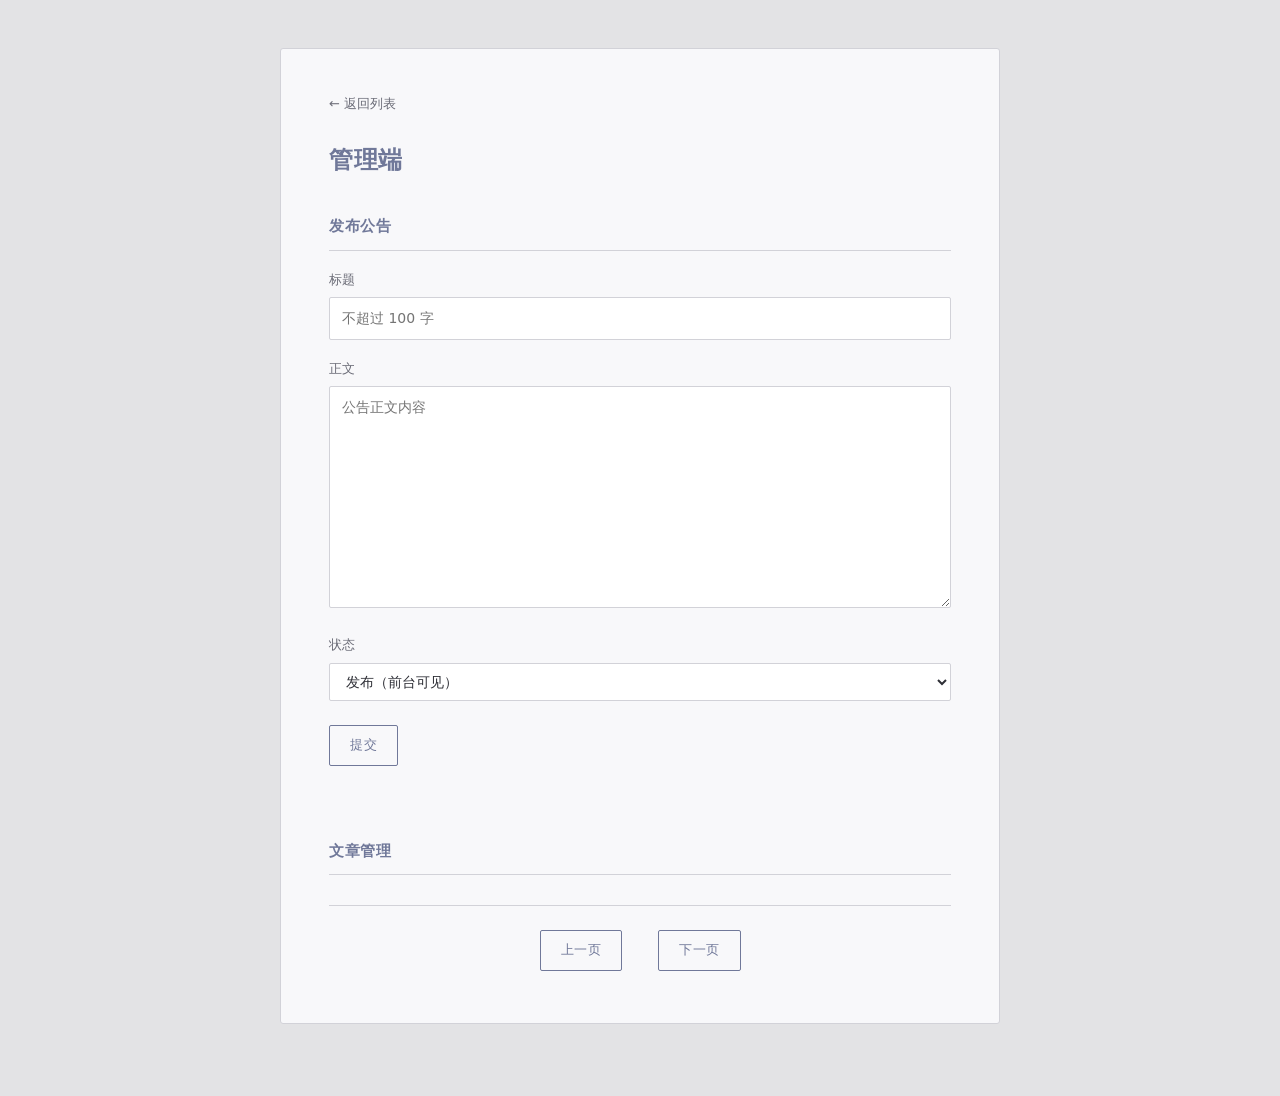
==== frontend/admin.html @ 58f573e5 "feat: 实现公告资讯系统（5 接口 + 3 页面 + 管理端草稿机制） 后端 - 单入口路由，靠 method + id 两个维度分发 5 个接口 - 列表分页支持 page / size（siz" ====
<!DOCTYPE html>
<html lang="zh-CN">
<head>
  <meta charset="utf-8">
  <meta name="viewport" content="width=device-width, initial-scale=1">
  <title>管理端</title>
  <link rel="stylesheet" href="style.css">
</head>
<body>

  <div class="wrap">

    <p class="back"><a href="index.html">← 返回列表</a></p>

    <h1>管理端</h1>

    <h2 id="form-title">发布公告</h2>

    <div class="field">
      <label for="title">标题</label>
      <input type="text" id="title" maxlength="100" placeholder="不超过 100 字">
    </div>

    <div class="field">
      <label for="content">正文</label>
      <textarea id="content" rows="9" placeholder="公告正文内容"></textarea>
    </div>

    <div class="field">
      <label for="status">状态</label>
      <select id="status">
        <option value="1">发布（前台可见）</option>
        <option value="0">存草稿（前台不可见）</option>
      </select>
    </div>

    <div class="actions">
      <button id="submit">提交</button>
      <button id="cancel" class="ghost" style="display:none">取消编辑</button>
    </div>

    <p class="msg" id="msg"></p>

    <h2>文章管理</h2>
    <ul class="list admin" id="admin-list"></ul>

    <div class="pager">
      <button id="prev">上一页</button>
      <span id="info"></span>
      <button id="next">下一页</button>
    </div>

  </div>

  <script>
    var editingId = null;
    var adminPage = 1;
    var ADMIN_SIZE = 5;

    function resetForm() {
      editingId = null;
      document.getElementById('form-title').textContent = '发布公告';
      document.getElementById('title').value   = '';
      document.getElementById('content').value = '';
      document.getElementById('status').value  = '1';
      document.getElementById('cancel').style.display = 'none';
    }

    async function startEdit(id) {
      var res  = await fetch('http://localhost:8000/api/admin/articles/' + id);
      var json = await res.json();

      if (json.code !== 0) {
        alert('加载失败：' + json.message);
        return;
      }

      editingId = json.data.id;
      document.getElementById('form-title').textContent = '编辑公告 #' + json.data.id;
      document.getElementById('title').value   = json.data.title;
      document.getElementById('content').value = json.data.content;
      document.getElementById('status').value  = json.data.status;
      document.getElementById('cancel').style.display = 'inline-block';
      window.scrollTo(0, 0);
    }

    async function loadAdminList() {
      var res  = await fetch('http://localhost:8000/api/admin/articles?page=' + adminPage + '&size=' + ADMIN_SIZE);
      var json = await res.json();

      var total      = json.data.total;
      var totalPages = Math.max(1, Math.ceil(total / ADMIN_SIZE));

      if (adminPage > totalPages) {
        adminPage = totalPages;
        return loadAdminList();
      }

      var ul = document.getElementById('admin-list');
      ul.innerHTML = '';

      document.getElementById('info').textContent = '第 ' + adminPage + ' / ' + totalPages + ' 页 · 共 ' + total + ' 篇';
      document.getElementById('prev').disabled = adminPage <= 1;
      document.getElementById('next').disabled = adminPage >= totalPages;

      if (json.data.list.length === 0) {
        var empty = document.createElement('li');
        empty.className = 'empty';
        empty.textContent = '还没有任何公告';
        ul.appendChild(empty);
        return;
      }

      json.data.list.forEach(function (item) {
        var li = document.createElement('li');

        var main = document.createElement('span');
        main.className = 'item-main';

        var span = document.createElement('span');
        span.className = 'item-title';
        span.textContent = item.title;
        main.appendChild(span);

        if (item.status === 0) {
          var tag = document.createElement('span');
          tag.className = 'tag-draft';
          tag.textContent = '草稿';
          main.appendChild(tag);
        }

        var btn = document.createElement('button');
        btn.textContent = '编辑';
        btn.onclick = function () { startEdit(item.id); };

        var del = document.createElement('button');
        del.className = 'danger';
        del.textContent = '删除';
        del.onclick = function () { remove(item.id); };

        li.appendChild(main);
        li.appendChild(btn);
        li.appendChild(del);
        ul.appendChild(li);
      });
    }

    async function remove(id) {
      if (!confirm('确定删除这篇公告吗？删除后前台将不再显示。')) {
        return;
      }

      var res  = await fetch('http://localhost:8000/api/admin/articles/' + id, {
        method: 'DELETE'
      });
      var json = await res.json();

      var msg = document.getElementById('msg');

      if (json.code === 0) {
        msg.textContent = '已删除 #' + id;

        if (editingId === id) {
          resetForm();
        }
        loadAdminList();
      } else {
        msg.textContent = '失败：' + json.message;
      }
    }

    document.getElementById('submit').onclick = async function () {
      var msg = document.getElementById('msg');

      var body = {
        title:   document.getElementById('title').value,
        content: document.getElementById('content').value,
        status:  Number(document.getElementById('status').value)
      };

      if (body.title.trim() === '') {
        msg.textContent = '标题不能为空';
        return;
      }
      if (body.content.trim() === '') {
        msg.textContent = '正文不能为空';
        return;
      }

      var url    = 'http://localhost:8000/api/admin/articles';
      var method = 'POST';

      if (editingId !== null) {
        url    = url + '/' + editingId;
        method = 'PUT';
      }

      var res = await fetch(url, {
        method:  method,
        headers: { 'Content-Type': 'application/json' },
        body:    JSON.stringify(body)
      });

      var json = await res.json();

      if (json.code === 0) {
        msg.textContent = (method === 'POST' ? '发布成功' : '修改成功') + '，id = ' + json.data.id;

        if (method === 'POST') {
          adminPage = 1;
        }

        resetForm();
        loadAdminList();
      } else {
        msg.textContent = '失败：' + json.message;
      }
    };

    document.getElementById('cancel').onclick = function () {
      resetForm();
      document.getElementById('msg').textContent = '';
    };

    document.getElementById('prev').onclick = function () {
      if (adminPage > 1) {
        adminPage--;
        loadAdminList();
      }
    };

    document.getElementById('next').onclick = function () {
      adminPage++;
      loadAdminList();
    };

    resetForm();
    loadAdminList();
  </script>

</body>
</html>
---- frontend/style.css ----
:root {
  --bg:        #E3E3E5;
  --surface:   #F8F8FA;
  --primary:   #707899;
  --primary-d: #5C6382;
  --text:      #2E2F36;
  --text-2:    #6B6C77;
  --border:    #D2D2D8;
  --white:     #FFFFFF;
}

* { box-sizing: border-box; }

body {
  margin: 0;
  padding: 48px 20px 72px;
  background: var(--bg);
  color: var(--text);
  font-family: system-ui, -apple-system, "Segoe UI", "Microsoft YaHei", sans-serif;
  font-size: 15px;
  line-height: 1.75;
  -webkit-font-smoothing: antialiased;
}

.wrap {
  max-width: 720px;
  margin: 0 auto;
  padding: 44px 48px 52px;
  background: var(--surface);
  border: 1px solid var(--border);
  border-radius: 3px;
}

h1 {
  margin: 0 0 6px;
  font-size: 24px;
  font-weight: 600;
  line-height: 1.4;
  letter-spacing: 0.5px;
  color: var(--primary);
}

h2 {
  margin: 36px 0 18px;
  padding-bottom: 10px;
  font-size: 15px;
  font-weight: 600;
  letter-spacing: 0.5px;
  color: var(--primary);
  border-bottom: 1px solid var(--border);
}

.sub {
  margin: 0 0 8px;
  font-size: 13px;
  color: var(--text-2);
}

.page-head {
  display: flex;
  align-items: baseline;
  justify-content: space-between;
  gap: 16px;
}

.jump {
  flex: none;
  font-size: 13px;
  color: var(--text-2);
  text-decoration: none;
  padding-bottom: 1px;
  border-bottom: 1px solid var(--border);
  transition: color 0.15s, border-color 0.15s;
}

.jump:hover {
  color: var(--primary);
  border-bottom-color: var(--primary);
}

.back {
  margin: 0 0 28px;
  font-size: 13px;
}

.back a {
  color: var(--text-2);
  text-decoration: none;
  border-bottom: 1px solid transparent;
}

.back a:hover {
  color: var(--primary);
  border-bottom-color: var(--primary);
}

.list {
  margin: 0;
  padding: 0;
  list-style: none;
}

.list li {
  padding: 15px 0;
  border-bottom: 1px solid var(--border);
}

.list li:last-child { border-bottom: none; }

.list a {
  display: block;
  color: var(--text);
  text-decoration: none;
  transition: color 0.15s;
}

.list a:hover { color: var(--primary); }

.pager {
  display: flex;
  align-items: center;
  justify-content: center;
  gap: 18px;
  margin-top: 30px;
  padding-top: 24px;
  border-top: 1px solid var(--border);
  font-size: 13px;
  color: var(--text-2);
}

button {
  padding: 8px 20px;
  font: inherit;
  font-size: 13px;
  letter-spacing: 0.5px;
  color: var(--primary);
  background: transparent;
  border: 1px solid var(--primary);
  border-radius: 2px;
  cursor: pointer;
  transition: background 0.15s, color 0.15s;
}

button:hover:not(:disabled) {
  background: var(--primary);
  color: var(--white);
}

button:disabled {
  color: #B6B7BF;
  border-color: var(--border);
  cursor: not-allowed;
}

button.ghost {
  color: var(--text-2);
  border-color: var(--border);
}

button.ghost:hover:not(:disabled) {
  background: var(--text-2);
  border-color: var(--text-2);
  color: var(--white);
}

.field { margin-bottom: 18px; }

.field label {
  display: block;
  margin-bottom: 6px;
  font-size: 13px;
  color: var(--text-2);
}

input[type="text"],
textarea,
select {
  width: 100%;
  padding: 9px 12px;
  font: inherit;
  font-size: 14px;
  line-height: 1.6;
  color: var(--text);
  background: var(--white);
  border: 1px solid var(--border);
  border-radius: 2px;
  transition: border-color 0.15s;
}

textarea { resize: vertical; }

input[type="text"]:focus,
textarea:focus,
select:focus {
  outline: none;
  border-color: var(--primary);
}

.actions {
  display: flex;
  gap: 10px;
  margin: 24px 0 0;
}

.msg {
  min-height: 22px;
  margin: 14px 0 0;
  font-size: 13px;
  color: var(--primary);
}

.meta {
  margin: 0 0 30px;
  padding-bottom: 20px;
  font-size: 13px;
  color: var(--text-2);
  border-bottom: 1px solid var(--border);
}

.article-body {
  white-space: pre-wrap;
  line-height: 1.9;
  color: var(--text);
}

.list.admin li {
  display: flex;
  align-items: center;
  gap: 10px;
  padding: 12px 0;
}

.list.admin .item-main {
  flex: 1;
  display: flex;
  align-items: center;
  gap: 8px;
  min-width: 0;
}

.list.admin .item-title {
  min-width: 0;
  font-size: 14px;
  overflow: hidden;
  text-overflow: ellipsis;
  white-space: nowrap;
}

.tag-draft {
  flex: none;
  padding: 1px 6px;
  font-size: 11px;
  line-height: 1.6;
  color: var(--text-2);
  border: 1px solid var(--border);
  border-radius: 2px;
}

.list.admin button {
  padding: 5px 12px;
  font-size: 12px;
}

.list.admin button.danger {
  color: var(--text-2);
  border-color: var(--border);
}

.list.admin button.danger:hover:not(:disabled) {
  background: #8B6B70;
  border-color: #8B6B70;
  color: var(--white);
}

.empty {
  padding: 32px 0;
  text-align: center;
  font-size: 13px;
  color: var(--text-2);
}
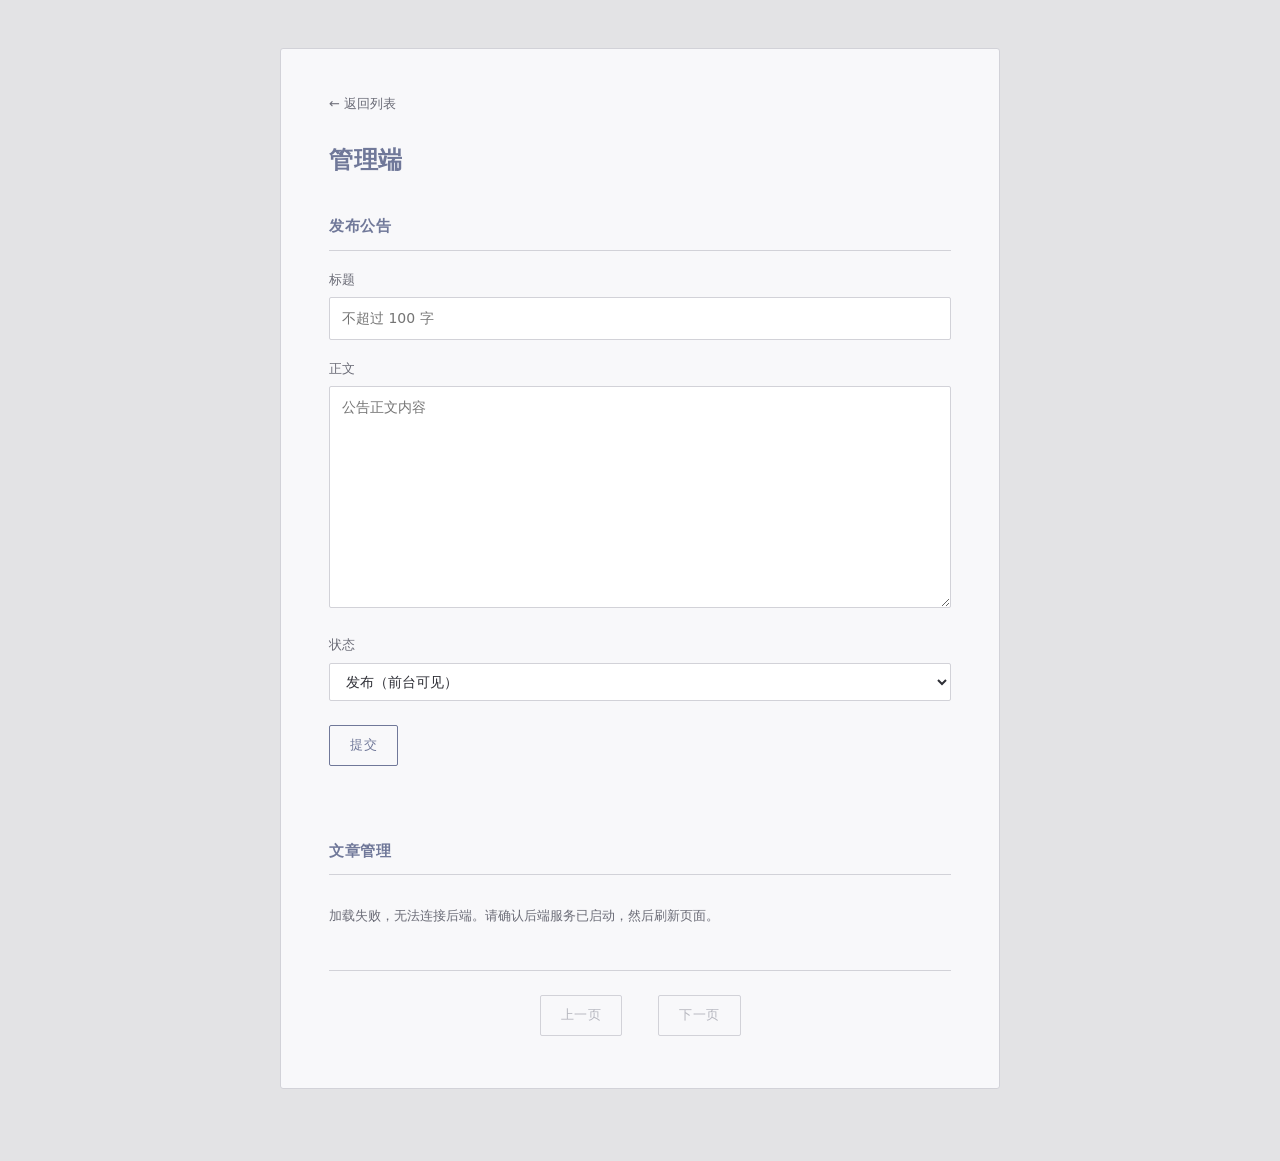
==== commit 84040b98: "fix: 前端健壮性 + 启动脚本端口误判 前端 - 三个页面 fetch 全部加 try/catch，后端未启动时显示提示文字而非白屏 - 详情页校验 id 为空，不再把 undefined 当标题" ====
--- a/frontend/admin.html
+++ b/frontend/admin.html
@@ -85,64 +85,79 @@
     }
 
     async function loadAdminList() {
-      var res  = await fetch('http://localhost:8000/api/admin/articles?page=' + adminPage + '&size=' + ADMIN_SIZE);
-      var json = await res.json();
-
-      var total      = json.data.total;
-      var totalPages = Math.max(1, Math.ceil(total / ADMIN_SIZE));
-
-      if (adminPage > totalPages) {
-        adminPage = totalPages;
-        return loadAdminList();
-      }
-
       var ul = document.getElementById('admin-list');
-      ul.innerHTML = '';
-
-      document.getElementById('info').textContent = '第 ' + adminPage + ' / ' + totalPages + ' 页 · 共 ' + total + ' 篇';
-      document.getElementById('prev').disabled = adminPage <= 1;
-      document.getElementById('next').disabled = adminPage >= totalPages;
-
-      if (json.data.list.length === 0) {
-        var empty = document.createElement('li');
-        empty.className = 'empty';
-        empty.textContent = '还没有任何公告';
-        ul.appendChild(empty);
-        return;
-      }
-
-      json.data.list.forEach(function (item) {
-        var li = document.createElement('li');
-
-        var main = document.createElement('span');
-        main.className = 'item-main';
-
-        var span = document.createElement('span');
-        span.className = 'item-title';
-        span.textContent = item.title;
-        main.appendChild(span);
-
-        if (item.status === 0) {
-          var tag = document.createElement('span');
-          tag.className = 'tag-draft';
-          tag.textContent = '草稿';
-          main.appendChild(tag);
-        }
-
-        var btn = document.createElement('button');
-        btn.textContent = '编辑';
-        btn.onclick = function () { startEdit(item.id); };
-
-        var del = document.createElement('button');
-        del.className = 'danger';
-        del.textContent = '删除';
-        del.onclick = function () { remove(item.id); };
-
-        li.appendChild(main);
-        li.appendChild(btn);
-        li.appendChild(del);
-        ul.appendChild(li);
-      });
+
+      try {
+        var res  = await fetch('http://localhost:8000/api/admin/articles?page=' + adminPage + '&size=' + ADMIN_SIZE);
+        var json = await res.json();
+
+        var total      = json.data.total;
+        var totalPages = Math.max(1, Math.ceil(total / ADMIN_SIZE));
+
+        if (adminPage > totalPages) {
+          adminPage = totalPages;
+          return loadAdminList();
+        }
+
+        ul.innerHTML = '';
+
+        document.getElementById('info').textContent = '第 ' + adminPage + ' / ' + totalPages + ' 页 · 共 ' + total + ' 篇';
+        document.getElementById('prev').disabled = adminPage <= 1;
+        document.getElementById('next').disabled = adminPage >= totalPages;
+
+        if (json.data.list.length === 0) {
+          var empty = document.createElement('li');
+          empty.className = 'empty';
+          empty.textContent = '还没有任何公告';
+          ul.appendChild(empty);
+          return;
+        }
+
+        json.data.list.forEach(function (item) {
+          var li = document.createElement('li');
+
+          var main = document.createElement('span');
+          main.className = 'item-main';
+
+          var span = document.createElement('span');
+          span.className = 'item-title';
+          span.textContent = item.title;
+          main.appendChild(span);
+
+          if (item.status === 0) {
+            var tag = document.createElement('span');
+            tag.className = 'tag-draft';
+            tag.textContent = '草稿';
+            main.appendChild(tag);
+          }
+
+          var btn = document.createElement('button');
+          btn.textContent = '编辑';
+          btn.onclick = function () { startEdit(item.id); };
+
+          var del = document.createElement('button');
+          del.className = 'danger';
+          del.textContent = '删除';
+          del.onclick = function () { remove(item.id); };
+
+          li.appendChild(main);
+          li.appendChild(btn);
+          li.appendChild(del);
+          ul.appendChild(li);
+        });
+
+      } catch (e) {
+        ul.innerHTML = '';
+
+        var fail = document.createElement('li');
+        fail.className = 'empty';
+        fail.textContent = '加载失败，无法连接后端。请确认后端服务已启动，然后刷新页面。';
+        ul.appendChild(fail);
+
+        document.getElementById('info').textContent = '';
+        document.getElementById('prev').disabled = true;
+        document.getElementById('next').disabled = true;
+      }
     }
 
     async function remove(id) {
@@ -150,26 +165,32 @@
         return;
       }
 
-      var res  = await fetch('http://localhost:8000/api/admin/articles/' + id, {
-        method: 'DELETE'
-      });
-      var json = await res.json();
-
       var msg = document.getElementById('msg');
 
-      if (json.code === 0) {
-        msg.textContent = '已删除 #' + id;
-
-        if (editingId === id) {
-          resetForm();
-        }
-        loadAdminList();
-      } else {
-        msg.textContent = '失败：' + json.message;
+      try {
+        var res  = await fetch('http://localhost:8000/api/admin/articles/' + id, {
+          method: 'DELETE'
+        });
+        var json = await res.json();
+
+        if (json.code === 0) {
+          msg.textContent = '已删除 #' + id;
+
+          if (editingId === id) {
+            resetForm();
+          }
+          loadAdminList();
+        } else {
+          msg.textContent = '失败：' + json.message;
+        }
+
+      } catch (e) {
+        msg.textContent = '删除失败：无法连接后端，请确认服务已启动。';
       }
     }
 
     document.getElementById('submit').onclick = async function () {
+      var btn = this;
       var msg = document.getElementById('msg');
 
       var body = {
@@ -195,25 +216,38 @@
         method = 'PUT';
       }
 
-      var res = await fetch(url, {
-        method:  method,
-        headers: { 'Content-Type': 'application/json' },
-        body:    JSON.stringify(body)
-      });
-
-      var json = await res.json();
-
-      if (json.code === 0) {
-        msg.textContent = (method === 'POST' ? '发布成功' : '修改成功') + '，id = ' + json.data.id;
-
-        if (method === 'POST') {
-          adminPage = 1;
-        }
-
-        resetForm();
-        loadAdminList();
-      } else {
-        msg.textContent = '失败：' + json.message;
+      btn.disabled    = true;
+      btn.textContent = '提交中…';
+      msg.textContent = '';
+
+      try {
+        var res = await fetch(url, {
+          method:  method,
+          headers: { 'Content-Type': 'application/json' },
+          body:    JSON.stringify(body)
+        });
+
+        var json = await res.json();
+
+        if (json.code === 0) {
+          msg.textContent = (method === 'POST' ? '发布成功' : '修改成功') + '，id = ' + json.data.id;
+
+          if (method === 'POST') {
+            adminPage = 1;
+          }
+
+          resetForm();
+          loadAdminList();
+        } else {
+          msg.textContent = '失败：' + json.message;
+        }
+
+      } catch (e) {
+        msg.textContent = '提交失败：无法连接后端，请确认服务已启动。';
+
+      } finally {
+        btn.disabled    = false;
+        btn.textContent = '提交';
       }
     };
 
--- a/frontend/style.css
+++ b/frontend/style.css
@@ -108,10 +108,26 @@
 .list li:last-child { border-bottom: none; }
 
 .list a {
-  display: block;
+  display: flex;
+  align-items: baseline;
+  justify-content: space-between;
+  gap: 16px;
   color: var(--text);
   text-decoration: none;
   transition: color 0.15s;
+}
+
+.list a .item-title {
+  min-width: 0;
+  overflow: hidden;
+  text-overflow: ellipsis;
+  white-space: nowrap;
+}
+
+.list .item-date {
+  flex: none;
+  font-size: 12px;
+  color: var(--text-2);
 }
 
 .list a:hover { color: var(--primary); }
